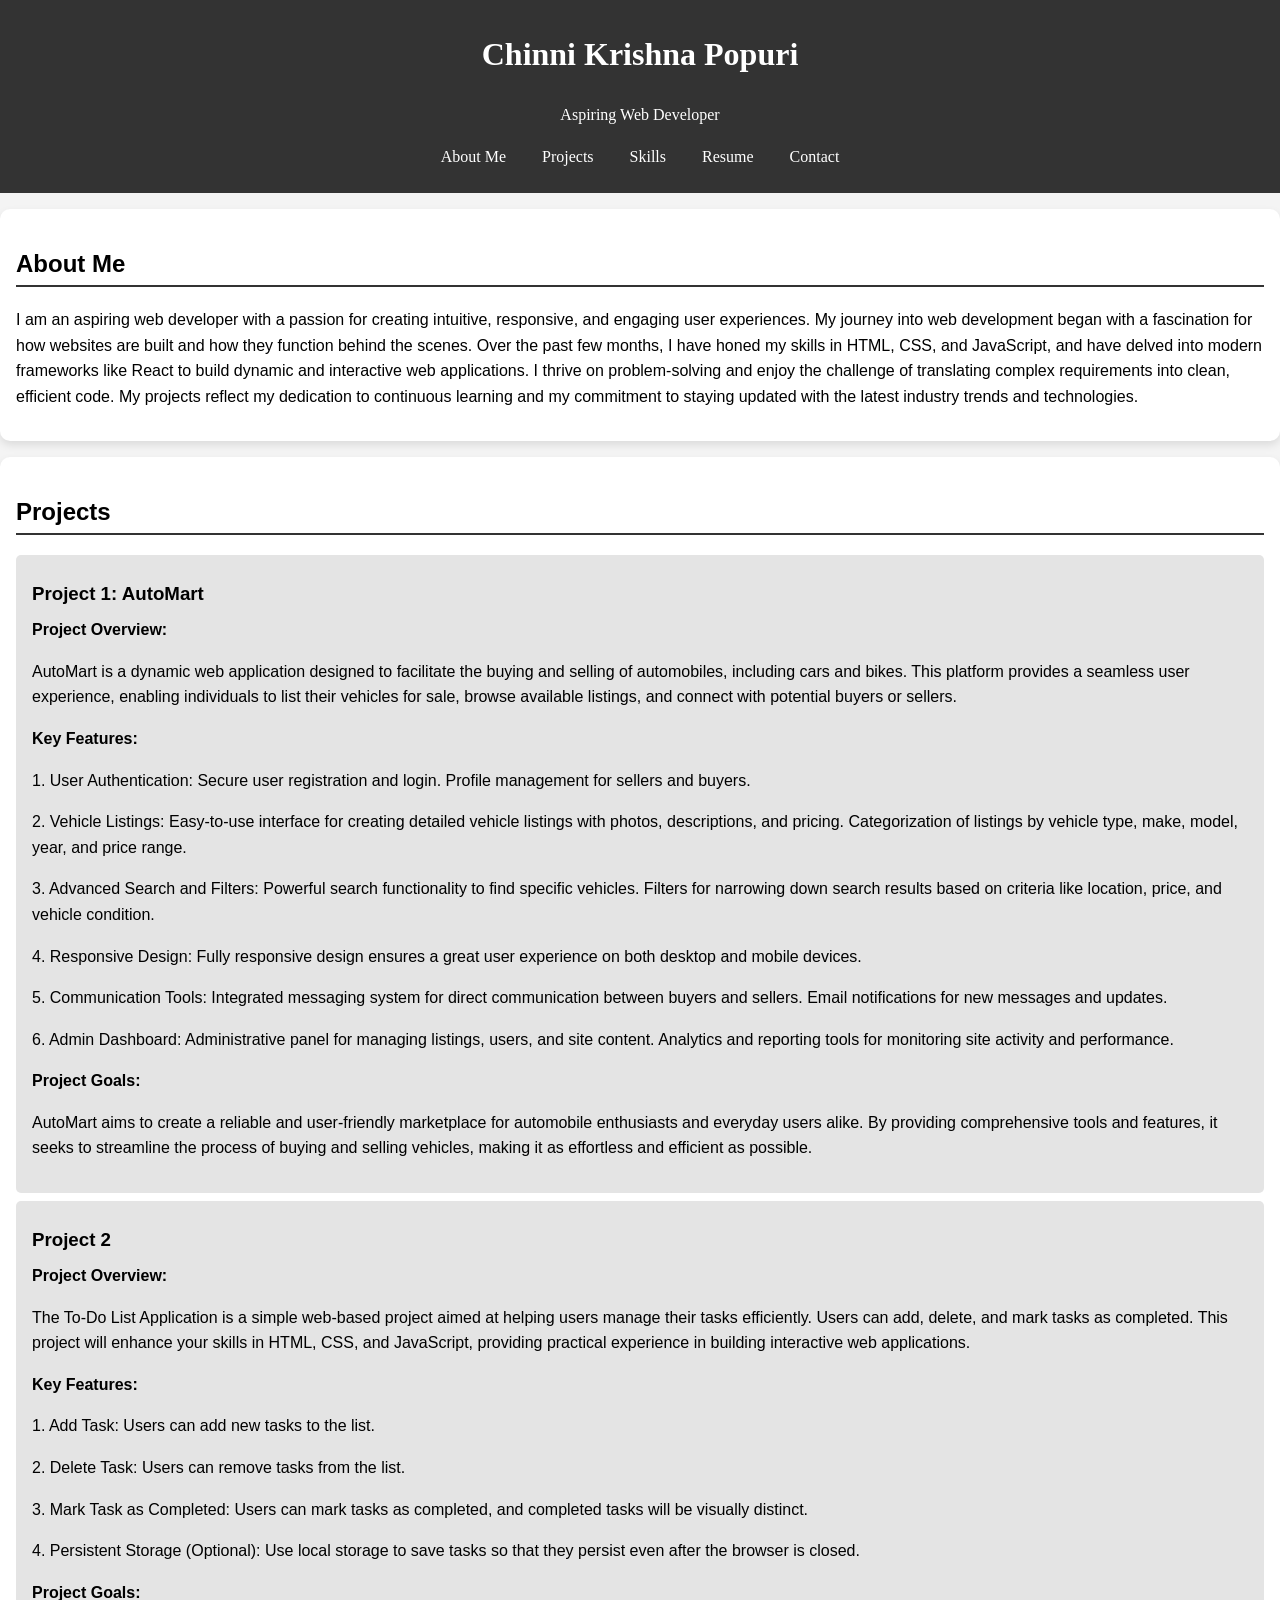
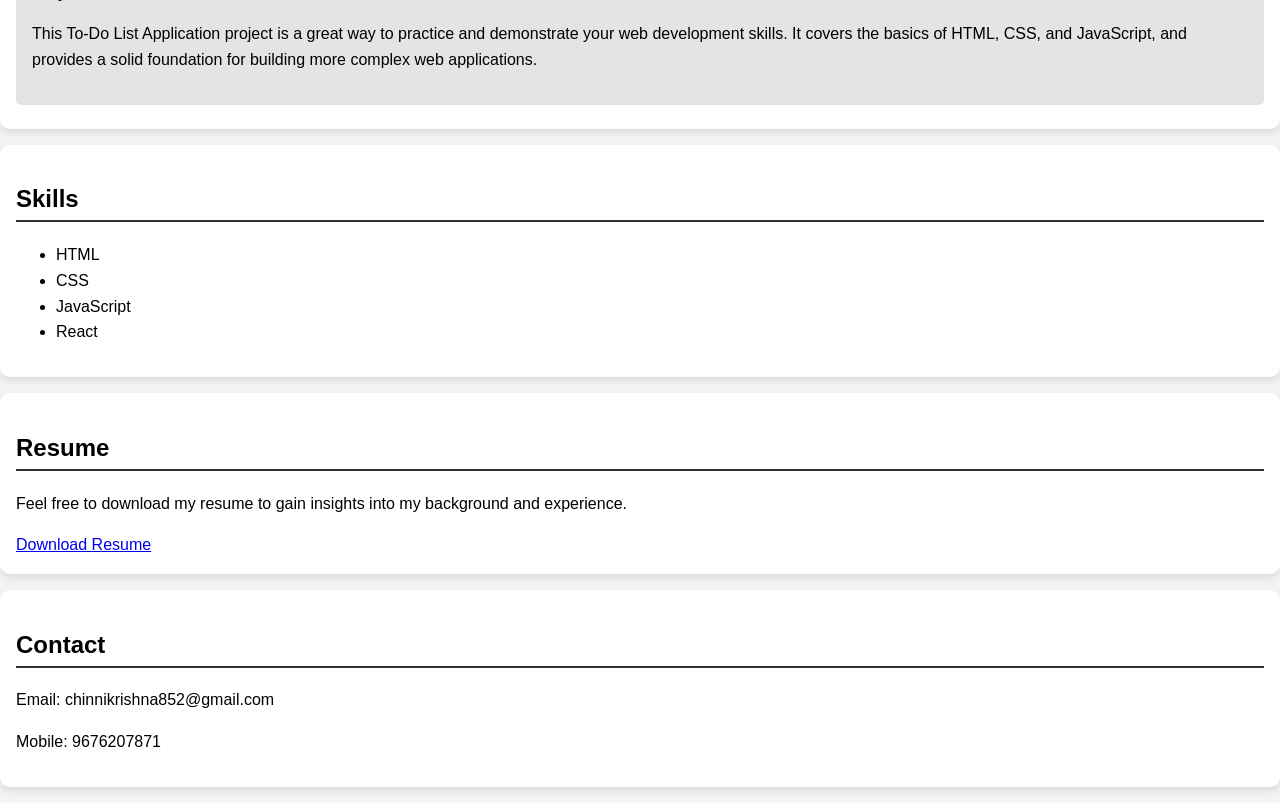
==== Portfolio.html @ dd83cde8 "Add files via upload" ====
<!DOCTYPE html>
<html lang="en">
<head>
    <meta charset="UTF-8">
    <meta name="viewport" content="width=device-width, initial-scale=1.0">
    <title>Student Portfolio</title>
    <style>
        body {
            font-family: Arial, sans-serif;
            line-height: 1.6;
            margin: 0;
            padding: 0;
            background: #f4f4f4;
        }

        header {
            font-family: Verdana;
            background: #333;
            color: #fff;
            padding: 0.5rem 0;
            text-align: center;
        }

        header p {
            padding: 0px 20px 0px;
        }

        nav ul {
            list-style: none;
            padding: 0;
            text-align: center;
        }

        nav ul li {
            display: inline;
            margin: 0 1rem;
        }

        nav ul li a {
            color: #fff;
            text-decoration: none;
            transition: color 0.3s;
        }

        nav ul li a:hover {
            color: #ffcc00;
        }

        section {
            padding: 1rem;
            background: #fff;
            margin: 1rem 0;
            border-radius: 10px;
            box-shadow: 0 4px 8px rgba(0, 0, 0, 0.1);
            transition: transform 0.3s, box-shadow 0.3s;
            opacity: 0;
            transform: translateY(50px);
        }

        section.in-view {
            opacity: 1;
            transform: translateY(0);
        }

        section h2 {
            border-bottom: 2px solid #333;
            padding-bottom: 0.1rem;
        }

        .project {
            background: #e4e4e4;
            margin: 0.5rem 0;
            padding: 1rem;
            border-radius: 5px;
            transition: transform 0.3s, box-shadow 0.3s;
        }

        .project:hover {
            transform: translateY(-10px);
            box-shadow: 0 8px 16px rgba(0, 0, 0, 0.2);
        }

        .project h3, .project h4 {
            margin: 0.5rem 0;
        }

        .active {
            color: #ffcc00;
        }
    </style>
</head>
<body>
    <header>
        <h1>Chinni Krishna Popuri</h1>
        <p>Aspiring Web Developer</p>
        <nav>
            <ul>
                <li><a href="#about">About Me</a></li>
                <li><a href="#projects">Projects</a></li>
                <li><a href="#skills">Skills</a></li>
                <li><a href="#resume">Resume</a></li>
                <li><a href="#contact">Contact</a></li>
            </ul>
        </nav>
    </header>

    <section id="about">
        <h2>About Me</h2>
        <p>I am an aspiring web developer with a passion for creating intuitive, responsive, and engaging user experiences. My journey into web development began with a fascination for how websites are built and how they function behind the scenes. Over the past few months, I have honed my skills in HTML, CSS, and JavaScript, and have delved into modern frameworks like React to build dynamic and interactive web applications. I thrive on problem-solving and enjoy the challenge of translating complex requirements into clean, efficient code. My projects reflect my dedication to continuous learning and my commitment to staying updated with the latest industry trends and technologies.</p>
    </section>

    <section id="projects">
        <h2>Projects</h2>
        <div class="project">
            <h3>Project 1: AutoMart</h3>
            <h4>Project Overview:</h4>
            <p>AutoMart is a dynamic web application designed to facilitate the buying and selling of automobiles, including cars and bikes. This platform provides a seamless user experience, enabling individuals to list their vehicles for sale, browse available listings, and connect with potential buyers or sellers.</p>
            <h4>Key Features:</h4>
            <p>1. User Authentication: Secure user registration and login. Profile management for sellers and buyers.</p>
            <p>2. Vehicle Listings: Easy-to-use interface for creating detailed vehicle listings with photos, descriptions, and pricing. Categorization of listings by vehicle type, make, model, year, and price range.</p>
            <p>3. Advanced Search and Filters: Powerful search functionality to find specific vehicles. Filters for narrowing down search results based on criteria like location, price, and vehicle condition.</p>
            <p>4. Responsive Design: Fully responsive design ensures a great user experience on both desktop and mobile devices.</p>
            <p>5. Communication Tools: Integrated messaging system for direct communication between buyers and sellers. Email notifications for new messages and updates.</p>
            <p>6. Admin Dashboard: Administrative panel for managing listings, users, and site content. Analytics and reporting tools for monitoring site activity and performance.</p>
            <h4>Project Goals:</h4>
            <p>AutoMart aims to create a reliable and user-friendly marketplace for automobile enthusiasts and everyday users alike. By providing comprehensive tools and features, it seeks to streamline the process of buying and selling vehicles, making it as effortless and efficient as possible.</p>
        </div>
        <div class="project">
            <h3>Project 2</h3>
            <h4>Project Overview:</h4>
            <p>The To-Do List Application is a simple web-based project aimed at helping users manage their tasks efficiently. Users can add, delete, and mark tasks as completed. This project will enhance your skills in HTML, CSS, and JavaScript, providing practical experience in building interactive web applications.</p>
            <h4>Key Features:</h4>
            <p> 1. Add Task: Users can add new tasks to the list.</p>
            <p> 2. Delete Task: Users can remove tasks from the list.</p>
            <p> 3. Mark Task as Completed: Users can mark tasks as completed, and completed tasks will be visually distinct.</p>
            <p> 4. Persistent Storage (Optional): Use local storage to save tasks so that they persist even after the browser is closed.</p>
            <h4>Project Goals:</h4>
            <p>This To-Do List Application project is a great way to practice and demonstrate your web development skills. It covers the basics of HTML, CSS, and JavaScript, and provides a solid foundation for building more complex web applications.</p>
        </div>
    </section>

    <section id="skills">
        <h2>Skills</h2>
        <ul>
            <li>HTML</li>
            <li>CSS</li>
            <li>JavaScript</li>
            <li>React</li>
        </ul>
    </section>

    <section id="resume">
        <h2>Resume</h2>
        <p>Feel free to download my resume to gain insights into my background and experience.</p>
        <a href="C:\Users\91967\Downloads\Resume (2).pdf" download>Download Resume</a>
    </section>

    <section id="contact">
        <h2>Contact</h2>
        <p>Email: chinnikrishna852@gmail.com</p>
        <p>Mobile: 9676207871</p>
    </section>

    <script>
        // Smooth scrolling for navigation links
        document.querySelectorAll('nav ul li a').forEach(anchor => {
            anchor.addEventListener('click', function (e) {
                e.preventDefault();

                document.querySelector(this.getAttribute('href')).scrollIntoView({
                    behavior: 'smooth'
                });
            });
        });

        // Highlight the active section in the navigation bar
        const sections = document.querySelectorAll('section');
        const navLinks = document.querySelectorAll('nav ul li a');

        window.addEventListener('scroll', () => {
            let current = '';

            sections.forEach(section => {
                const sectionTop = section.offsetTop;
                if (pageYOffset >= sectionTop - 50) {
                    current = section.getAttribute('id');
                }
            });

            navLinks.forEach(link => {
                link.classList.remove('active');
                if (link.getAttribute('href') === `#${current}`) {
                    link.classList.add('active');
                }
            });
        });

        // Scroll animation for sections
        const observer = new IntersectionObserver(entries => {
            entries.forEach(entry => {
                if (entry.isIntersecting) {
                    entry.target.classList.add('in-view');
                }
            });
        }, { threshold: 0.1 });

        sections.forEach(section => {
            observer.observe(section);
        });

        // Local storage for resume download link
        document.querySelector('a[download]').addEventListener('click', function () {
            localStorage.setItem('resumeDownloaded', 'true');
        });

        // Check if the resume has been downloaded
        if (localStorage.getItem('resumeDownloaded')) {
            document.querySelector('a[download]').innerText = 'Resume Downloaded';
        }
    </script>
</body>
</html>
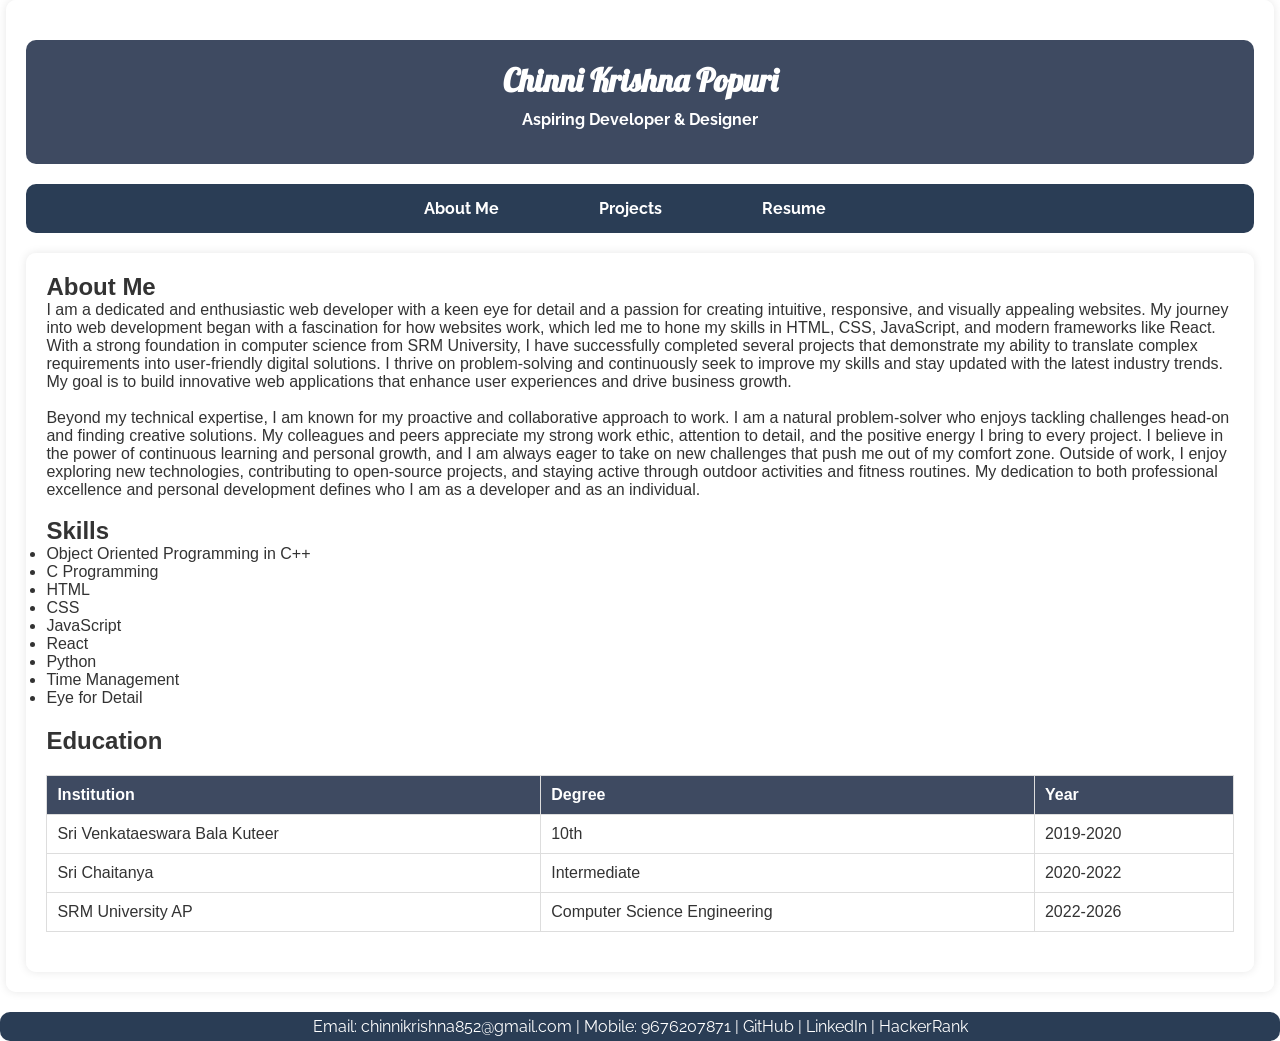
==== commit b2e41d58: "Update Portfolio.html" ====
--- a/Portfolio.html
+++ b/Portfolio.html
@@ -5,217 +5,294 @@
     <meta name="viewport" content="width=device-width, initial-scale=1.0">
     <title>Student Portfolio</title>
     <style>
-        body {
-            font-family: Arial, sans-serif;
-            line-height: 1.6;
+        @import url('https://fonts.googleapis.com/css2?family=Roboto:wght@400;700&family=Lobster&family=Raleway:wght@400;700&display=swap');
+
+        * {
             margin: 0;
             padding: 0;
-            background: #f4f4f4;
+            box-sizing: border-box;
+        }
+
+        body {
+            font-family: 'Roboto', sans-serif;
+            margin: 0;
+            padding: 0;
+            color: #333;
+            display: flex;
+            flex-direction: column;
+            min-height: 100vh;
+            background: url('pexels-neosiam-4498467.jpg') no-repeat center center fixed;
+            background-size: cover;
+        }
+
+        .container {
+            width: 99%;
+            margin: auto;
+            overflow: hidden;
+            flex: 1;
+            background: rgba(255, 255, 255, 0.9) url('pexels-neosiam-4498467.jpg') no-repeat center center;
+            background-size: cover;
+            border-radius: 10px;
+            padding: 20px;
+            box-shadow: 0 0 10px rgba(0, 0, 0, 0.1);
         }
 
         header {
-            font-family: Verdana;
-            background: #333;
-            color: #fff;
-            padding: 0.5rem 0;
+            background: #3E4A61;
+            color: #fff;
+            padding: 20px;
+            border-radius: 10px;
+            margin-top: 20px;
             text-align: center;
+            transition: transform 0.3s ease;
+        }
+
+        header:hover {
+            transform: scale(1.014);
+        }
+
+        header h1 {
+            margin: 0;
+            font-size: 2em;
+            font-family: 'Lobster', cursive;
         }
 
         header p {
-            padding: 0px 20px 0px;
+            font-size: 1em;
+            margin: 10px 0 15px 0;
+            font-family: 'Raleway', sans-serif;
+        }
+
+        nav {
+            background: #2A3D55;
+            color: #fff;
+            overflow: hidden;
+            border-radius: 10px;
+            margin-top: 20px;
         }
 
         nav ul {
+            padding: 0;
             list-style: none;
-            padding: 0;
+            display: flex;
+            justify-content: center;
+            font-family: 'Raleway', sans-serif;
+        }
+
+        nav ul li {
+            margin: 0 15px;
+        }
+
+        nav ul li a {
+            color: #fff;
+            text-decoration: none;
+            padding: 15px 20px;
+            display: inline-block;
+        }
+
+        nav ul li a:hover {
+            background: #1E2C43;
+            border-radius: 5px;
+        }
+
+        .content-section {
+            background: rgba(255, 255, 255, 0.8) url('') no-repeat center center;
+            background-size: cover;
+            padding: 20px;
+            margin-top: 20px;
+            display: none;
+            border-radius: 10px;
+            box-shadow: 0 0 10px rgba(0, 0, 0, 0.1);
+            font-family: 'Verdana', sans-serif;
+            transition: transform 0.3s ease;
+        }
+
+        .content-section:hover {
+            transform: scale(1.014);
+        }
+
+        .content-section.active {
+            display: block;
+        }
+
+        .sub-section {
+            margin-bottom: 20px;
+        }
+
+        h1, h2 {
+            margin-top: 0;
+        }
+
+        table {
+            width: 100%;
+            border-collapse: collapse;
+            margin-top: 20px;
+        }
+
+        table, th, td {
+            border: 1px solid #ddd;
+        }
+
+        th, td {
+            padding: 10px;
+            text-align: left;
+        }
+
+        th {
+            background: #3E4A61;
+            color: #fff;
+        }
+
+        footer {
             text-align: center;
-        }
-
-        nav ul li {
-            display: inline;
-            margin: 0 1rem;
-        }
-
-        nav ul li a {
-            color: #fff;
+            padding: 5px 0;
+            background: #2A3D55;
+            color: #fff;
+            margin-top: 20px;
+            width: 100%;
+            font-family: 'Raleway', sans-serif;
+            border-radius: 10px;
+        }
+
+        footer a {
+            color: #4CAF50;
             text-decoration: none;
-            transition: color 0.3s;
-        }
-
-        nav ul li a:hover {
-            color: #ffcc00;
-        }
-
-        section {
-            padding: 1rem;
-            background: #fff;
-            margin: 1rem 0;
-            border-radius: 10px;
-            box-shadow: 0 4px 8px rgba(0, 0, 0, 0.1);
-            transition: transform 0.3s, box-shadow 0.3s;
-            opacity: 0;
-            transform: translateY(50px);
-        }
-
-        section.in-view {
-            opacity: 1;
-            transform: translateY(0);
-        }
-
-        section h2 {
-            border-bottom: 2px solid #333;
-            padding-bottom: 0.1rem;
-        }
-
-        .project {
-            background: #e4e4e4;
-            margin: 0.5rem 0;
-            padding: 1rem;
-            border-radius: 5px;
-            transition: transform 0.3s, box-shadow 0.3s;
-        }
-
-        .project:hover {
-            transform: translateY(-10px);
-            box-shadow: 0 8px 16px rgba(0, 0, 0, 0.2);
-        }
-
-        .project h3, .project h4 {
-            margin: 0.5rem 0;
-        }
-
-        .active {
-            color: #ffcc00;
-        }
-    </style>
+        }
+
+        footer a:hover {
+            text-decoration: underline;
+        }
+	ul li{
+            padding-right: 30px; /* Adjust the value as needed */
+        }    
+	</style>
 </head>
 <body>
-    <header>
-        <h1>Chinni Krishna Popuri</h1>
-        <p>Aspiring Web Developer</p>
+    <div class="container">
+        <header>
+            <h1><b>Chinni Krishna Popuri</b></h1>
+            <p><b>Aspiring Developer & Designer</b></p>
+        </header>
         <nav>
             <ul>
-                <li><a href="#about">About Me</a></li>
-                <li><a href="#projects">Projects</a></li>
-                <li><a href="#skills">Skills</a></li>
-                <li><a href="#resume">Resume</a></li>
-                <li><a href="#contact">Contact</a></li>
+                <li><a href="#" onclick="showSection('about-education')"><b>About Me</b></a></li>
+                <li><a href="#" onclick="showSection('projects')"><b>Projects</b></a></li>
+                <li><a href="#" onclick="showSection('resume')"><b>Resume</b></a></li>
             </ul>
         </nav>
-    </header>
-
-    <section id="about">
-        <h2>About Me</h2>
-        <p>I am an aspiring web developer with a passion for creating intuitive, responsive, and engaging user experiences. My journey into web development began with a fascination for how websites are built and how they function behind the scenes. Over the past few months, I have honed my skills in HTML, CSS, and JavaScript, and have delved into modern frameworks like React to build dynamic and interactive web applications. I thrive on problem-solving and enjoy the challenge of translating complex requirements into clean, efficient code. My projects reflect my dedication to continuous learning and my commitment to staying updated with the latest industry trends and technologies.</p>
-    </section>
-
-    <section id="projects">
-        <h2>Projects</h2>
-        <div class="project">
-            <h3>Project 1: AutoMart</h3>
-            <h4>Project Overview:</h4>
-            <p>AutoMart is a dynamic web application designed to facilitate the buying and selling of automobiles, including cars and bikes. This platform provides a seamless user experience, enabling individuals to list their vehicles for sale, browse available listings, and connect with potential buyers or sellers.</p>
-            <h4>Key Features:</h4>
-            <p>1. User Authentication: Secure user registration and login. Profile management for sellers and buyers.</p>
-            <p>2. Vehicle Listings: Easy-to-use interface for creating detailed vehicle listings with photos, descriptions, and pricing. Categorization of listings by vehicle type, make, model, year, and price range.</p>
-            <p>3. Advanced Search and Filters: Powerful search functionality to find specific vehicles. Filters for narrowing down search results based on criteria like location, price, and vehicle condition.</p>
-            <p>4. Responsive Design: Fully responsive design ensures a great user experience on both desktop and mobile devices.</p>
-            <p>5. Communication Tools: Integrated messaging system for direct communication between buyers and sellers. Email notifications for new messages and updates.</p>
-            <p>6. Admin Dashboard: Administrative panel for managing listings, users, and site content. Analytics and reporting tools for monitoring site activity and performance.</p>
-            <h4>Project Goals:</h4>
-            <p>AutoMart aims to create a reliable and user-friendly marketplace for automobile enthusiasts and everyday users alike. By providing comprehensive tools and features, it seeks to streamline the process of buying and selling vehicles, making it as effortless and efficient as possible.</p>
-        </div>
-        <div class="project">
-            <h3>Project 2</h3>
-            <h4>Project Overview:</h4>
-            <p>The To-Do List Application is a simple web-based project aimed at helping users manage their tasks efficiently. Users can add, delete, and mark tasks as completed. This project will enhance your skills in HTML, CSS, and JavaScript, providing practical experience in building interactive web applications.</p>
-            <h4>Key Features:</h4>
-            <p> 1. Add Task: Users can add new tasks to the list.</p>
-            <p> 2. Delete Task: Users can remove tasks from the list.</p>
-            <p> 3. Mark Task as Completed: Users can mark tasks as completed, and completed tasks will be visually distinct.</p>
-            <p> 4. Persistent Storage (Optional): Use local storage to save tasks so that they persist even after the browser is closed.</p>
-            <h4>Project Goals:</h4>
-            <p>This To-Do List Application project is a great way to practice and demonstrate your web development skills. It covers the basics of HTML, CSS, and JavaScript, and provides a solid foundation for building more complex web applications.</p>
-        </div>
-    </section>
-
-    <section id="skills">
-        <h2>Skills</h2>
-        <ul>
-            <li>HTML</li>
-            <li>CSS</li>
-            <li>JavaScript</li>
-            <li>React</li>
-        </ul>
-    </section>
-
-    <section id="resume">
-        <h2>Resume</h2>
-        <p>Feel free to download my resume to gain insights into my background and experience.</p>
-        <a href="C:\Users\91967\Downloads\Resume (2).pdf" download>Download Resume</a>
-    </section>
-
-    <section id="contact">
-        <h2>Contact</h2>
-        <p>Email: chinnikrishna852@gmail.com</p>
-        <p>Mobile: 9676207871</p>
-    </section>
-
+        <section id="about-education" class="content-section active">
+            <div class="sub-section">
+                <h1>About Me</h1>
+                <p>I am a dedicated and enthusiastic web developer with a keen eye for detail and a passion for creating intuitive, responsive, and visually appealing websites. My journey into web development began with a fascination for how websites work, which led me to hone my skills in HTML, CSS, JavaScript, and modern frameworks like React. With a strong foundation in computer science from SRM University, I have successfully completed several projects that demonstrate my ability to translate complex requirements into user-friendly digital solutions. I thrive on problem-solving and continuously seek to improve my skills and stay updated with the latest industry trends. My goal is to build innovative web applications that enhance user experiences and drive business growth.</p>
+                <br>
+                <p>Beyond my technical expertise, I am known for my proactive and collaborative approach to work. I am a natural problem-solver who enjoys tackling challenges head-on and finding creative solutions. My colleagues and peers appreciate my strong work ethic, attention to detail, and the positive energy I bring to every project. I believe in the power of continuous learning and personal growth, and I am always eager to take on new challenges that push me out of my comfort zone. Outside of work, I enjoy exploring new technologies, contributing to open-source projects, and staying active through outdoor activities and fitness routines. My dedication to both professional excellence and personal development defines who I am as a developer and as an individual.</p>
+                <br>
+                <h2>Skills</h2>
+                <ul>
+                    <li>Object Oriented Programming in C++</li>
+                    <li>C Programming</li>
+                    <li>HTML</li>
+                    <li>CSS</li>
+                    <li>JavaScript</li>
+                    <li>React</li>
+                    <li>Python</li>
+                    <li>Time Management</li>
+                    <li>Eye for Detail</li>
+                </ul>
+            </div>
+            <div class="sub-section">
+                <h2>Education</h2>
+                <table>
+                    <thead>
+                        <tr>
+                            <th>Institution</th>
+                            <th>Degree</th>
+                            <th>Year</th>
+                        </tr>
+                    </thead>
+                    <tbody>
+                        <tr>
+                            <td>Sri Venkataeswara Bala Kuteer</td>
+                            <td>10th</td>
+                            <td>2019-2020</td>
+                        </tr>
+                        <tr>
+                            <td>Sri Chaitanya</td>
+                            <td>Intermediate</td>
+                            <td>2020-2022</td>
+                        </tr>
+                        <tr>
+                            <td>SRM University AP</td>
+                            <td>Computer Science Engineering</td>
+                            <td>2022-2026</td>
+                        </tr>
+                    </tbody>
+                </table>
+            </div>
+        </section>
+        <section id="projects" class="content-section">
+            <h1>Projects</h1>
+            <div class="sub-section">
+                <h3>Project 1: AutoMart</h3>
+                <h4>Project Overview:</h4>
+                <p>AutoMart is a dynamic web application designed to facilitate the buying and selling of vehicles. It provides users with an intuitive interface to browse available listings, create and manage their own listings, and connect with potential buyers or sellers.</p>
+                <h4>Key Features:</h4>
+                <ul>
+                    <li>User Authentication: Secure user registration and login. Profile management for sellers and buyers.</li>
+                    <li>Vehicle Listings: Easy-to-use interface for creating detailed vehicle listings with photos, descriptions, and pricing. Categorization of listings by vehicle type, make, model, year, and price range.</li>
+                    <li>Advanced Search and Filters: Powerful search functionality to find specific vehicles. Filters for narrowing down search results based on criteria like location, price, and vehicle condition.</li>
+                    <li>Responsive Design: Fully responsive design ensures a great user experience on both desktop and mobile devices.</li>
+                    <li>Communication Tools: Integrated messaging system for direct communication between buyers and sellers. Email notifications for new messages and updates.</li>
+                    <li>Admin Dashboard: Administrative panel for managing listings, users, and site content. Analytics and reporting tools for monitoring site activity and performance.</li>
+                </ul>
+                <h4>Project Goals:</h4>
+                <p>AutoMart aims to create a reliable and user-friendly marketplace for automobile enthusiasts and everyday users alike. By providing comprehensive tools and features, it seeks to streamline the process of buying and selling vehicles, making it as effortless and efficient as possible.</p>
+            </div>
+            <div class="sub-section">
+                <h3>Project 2: To-Do List Application</h3>
+                <h4>Project Overview:</h4>
+                <p>The To-Do List Application is a simple web-based project aimed at helping users manage their tasks efficiently. Users can add, delete, and mark tasks as completed. This project will enhance your skills in HTML, CSS, and JavaScript, providing practical experience in building interactive web applications.</p>
+                <h4>Key Features:</h4>
+                <ul>
+                    <li>Add Task: Users can add new tasks to the list.</li>
+                    <li>Delete Task: Users can remove tasks from the list.</li>
+                    <li>Mark Task as Completed: Users can mark tasks as completed, and completed tasks will be visually distinct.</li>
+                    <li>Persistent Storage (Optional): Use local storage to save tasks so that they persist even after the browser is closed.</li>
+                </ul>
+                <h4>Project Goals:</h4>
+                <p>This To-Do List Application project is a great way to practice and demonstrate your web development skills. It covers the basics of HTML, CSS, and JavaScript, and provides a solid foundation for building more complex web applications.</p>
+            </div>
+            <div class="sub-section">
+                <h3>Project 3: EduLearn</h3>
+                <h4>Project Overview:</h4>
+                <p>EduLearn is an e-learning platform that offers a wide range of online courses for students of all ages. The platform aims to provide high-quality educational content and interactive learning experiences to enhance the knowledge and skills of learners.</p>
+                <h4>Key Features:</h4>
+                <ul>
+                    <li>Course Catalog: Extensive catalog of courses across various subjects and skill levels. Detailed course descriptions, including objectives, syllabus, and instructor information.</li>
+                    <li>Interactive Lessons: Engaging multimedia lessons with videos, quizzes, and interactive exercises. Progress tracking to monitor learning achievements and course completion.</li>
+                    <li>Community Forums: Discussion forums for students to interact, ask questions, and share knowledge. Support for peer-to-peer learning and collaboration.</li>
+                    <li>Responsive Design: Mobile-friendly design to ensure accessibility on all devices.</li>
+                </ul>
+                <h4>Project Goals:</h4>
+                <p>EduLearn aims to create a comprehensive and user-friendly learning platform that enhances the educational experience of students. By providing a variety of interactive and engaging learning resources, it seeks to facilitate effective learning and support educational growth.</p>
+            </div>
+        </section>
+        <section id="resume" class="content-section">
+            <h1>Resume</h1>
+            <p>Feel free to download my resume to gain insights into my background and experience.</p>
+            <a href="C:\Users\91967\Downloads\White Grey Clean Simple Resume.pdf" download>Download Resume</a>
+        </section>
+    </div>
+    <footer>
+	<p>Email: chinnikrishna852@gmail.com | Mobile: 9676207871 | <a href="https://github.com/krishn00000" style="color: #fff;">GitHub</a> | <a href="https://www.linkedin.com/in/chinni-krishna-4796b9298/" style="color: #fff;">LinkedIn</a> | <a href="https://www.hackerrank.com/profile/AP22110010122" style="color: #fff;">HackerRank</a></p>
+    </footer>
     <script>
-        // Smooth scrolling for navigation links
-        document.querySelectorAll('nav ul li a').forEach(anchor => {
-            anchor.addEventListener('click', function (e) {
-                e.preventDefault();
-
-                document.querySelector(this.getAttribute('href')).scrollIntoView({
-                    behavior: 'smooth'
-                });
+        function showSection(sectionId) {
+            var sections = document.querySelectorAll('.content-section');
+            sections.forEach(function(section) {
+                section.classList.remove('active');
             });
-        });
-
-        // Highlight the active section in the navigation bar
-        const sections = document.querySelectorAll('section');
-        const navLinks = document.querySelectorAll('nav ul li a');
-
-        window.addEventListener('scroll', () => {
-            let current = '';
-
-            sections.forEach(section => {
-                const sectionTop = section.offsetTop;
-                if (pageYOffset >= sectionTop - 50) {
-                    current = section.getAttribute('id');
-                }
-            });
-
-            navLinks.forEach(link => {
-                link.classList.remove('active');
-                if (link.getAttribute('href') === `#${current}`) {
-                    link.classList.add('active');
-                }
-            });
-        });
-
-        // Scroll animation for sections
-        const observer = new IntersectionObserver(entries => {
-            entries.forEach(entry => {
-                if (entry.isIntersecting) {
-                    entry.target.classList.add('in-view');
-                }
-            });
-        }, { threshold: 0.1 });
-
-        sections.forEach(section => {
-            observer.observe(section);
-        });
-
-        // Local storage for resume download link
-        document.querySelector('a[download]').addEventListener('click', function () {
-            localStorage.setItem('resumeDownloaded', 'true');
-        });
-
-        // Check if the resume has been downloaded
-        if (localStorage.getItem('resumeDownloaded')) {
-            document.querySelector('a[download]').innerText = 'Resume Downloaded';
+            document.getElementById(sectionId).classList.add('active');
         }
     </script>
 </body>
